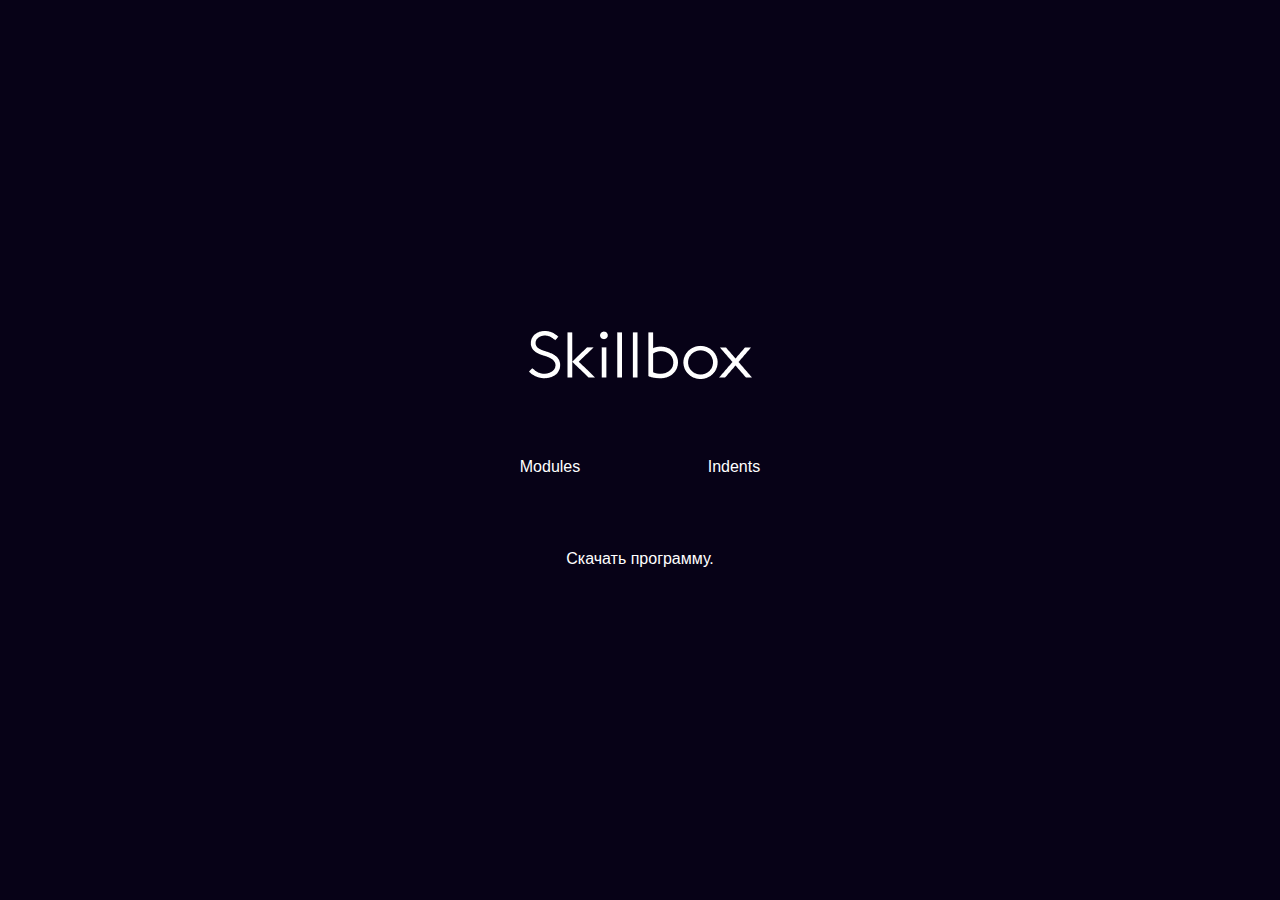
==== практическая 3/index.html @ 596ae026 "3" ====
<!DOCTYPE html>
<html lang="ru">

<head>
    <meta charset="UTF-8">
    <meta http-equiv="X-UA-Compatible" content="IE=edge">
    <meta name="viewport" content="width=device-width, initial-scale=1.0">
    <title>Практическая 3</title>
    <link rel="stylesheet" href="css/style.css">
    <link rel="stylesheet" href="css/normalize.css">
</head>

<body>
   
    <div class="main-content">
        <div class="logo">
            <a href="https://skillbox.ru/" target="_blank"><img src="img/logo-light.png"></a>
        </div>
        <div class="section">
            <a class="link1" href="#">Modules</a>
            <a class="link1" href="article.html">Indents</a>
        </div>

        <a href="skillbox.docx" download>Скачать программу.</a>

    
</div>
</body>
</html>
---- практическая 3/css/style.css ----
html {
	box-sizing: border-box;
}

*,
*::before,
*::after {
	box-sizing: inherit;
}

a {
	color: inherit;
	text-decoration: none;
}

img {
	max-width: 100%;
    
}

body {
    font-family: 'font', sans-serif;
}

.main-content {
    display: flex;
    flex-direction: column;
    align-items: center;
    justify-content: center;
    min-height: 100vh;
    color: #fff;
    background-color: #070217;
}

.logo {
    margin-bottom: 50px;
}

.section {
    margin-bottom: 50px;
}

.link1 {
    display: inline-block;
    padding-top: 24px;
    padding-bottom: 24px;
    padding-left: 49px;
    padding-right: 49px;
    margin-right: 25px;
}

.link1:last-child {
    margin-right: 0px;
}

.container {
    margin: 0 auto;
    padding: 80px 0;
    width: 1170px;
}

.p {
    margin: 0;
    margin-bottom: 40px;
    width: 872px;
}

.h1 {
    margin: 0;
    margin-bottom: 40px;
}


/* p {
    margin: 0px;
    margin-bottom: 40px;
    width: 872px;
} */
/* .otstup {
    display: inline-block;
    
} */

/* h1 {
    margin-bottom: 40px;
} */

.grey {
    border-radius: 20px;
    padding: 30px;
    background-color: #f3f3f3;
    margin-bottom: 40px;
    
}

.grey:last-child {
    margin-bottom: 0px;
}

.pgrey {
    margin: 0;
    margin-bottom: 10px;
    width: 692px;
}

.h2 {
    margin: 0;
    margin-bottom: 10px;
}

.h3 {
    margin: 0;
    margin-bottom: 10px;
}
/* h2,h3 {
    margin-bottom: 10px;
}  */

/* ul,ol {
    padding-left: 15px;
}

li {
    margin-bottom: 20px;
} */
.ul {
    padding-left: 15px;
}

.li {
    margin-bottom: 20px; 
}

.li:last-child {
    margin-bottom: 0px;
}

.img {
    margin-bottom: 40px;
}

.figure {
    display: inline-block;
    margin-bottom: 40px;
    width: 872px;
}
/* figure {
    display: inline-block;
    margin-bottom: 40px;
    width: 872px;
}

header {
    position: fixed;
    left: 0;
    top: 0;
    width: 100%;
    padding: 10px 0;
    background-color: gray;
    
} */
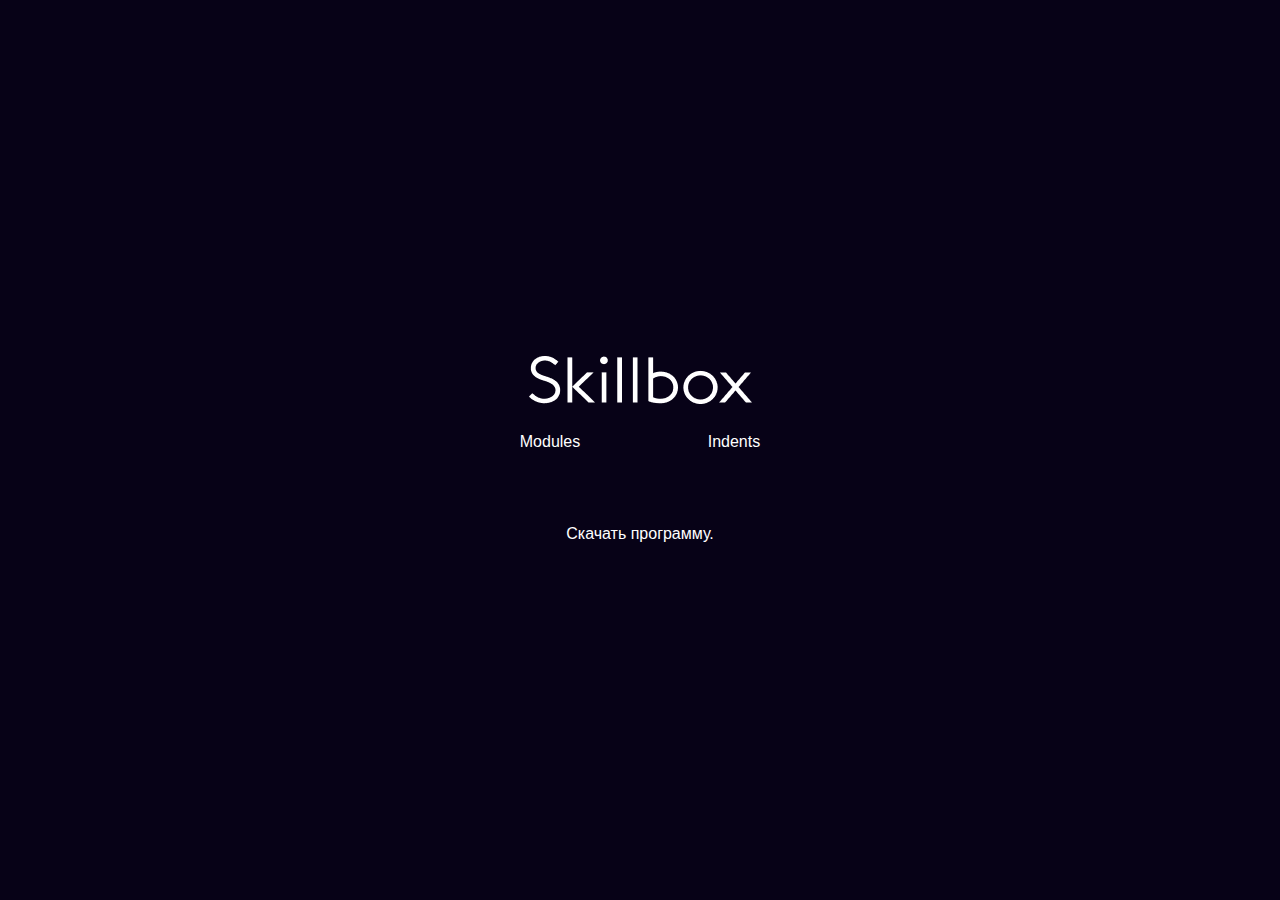
==== commit 9e7c9316: "3" ====
--- a/практическая 3/index.html
+++ b/практическая 3/index.html
@@ -6,24 +6,18 @@
     <meta http-equiv="X-UA-Compatible" content="IE=edge">
     <meta name="viewport" content="width=device-width, initial-scale=1.0">
     <title>Практическая 3</title>
+    <link rel="stylesheet" href="css/normalize.css">
     <link rel="stylesheet" href="css/style.css">
-    <link rel="stylesheet" href="css/normalize.css">
 </head>
 
 <body>
-   
     <div class="main-content">
-        <div class="logo">
-            <a href="https://skillbox.ru/" target="_blank"><img src="img/logo-light.png"></a>
-        </div>
+        <a href="https://skillbox.ru/" target="_blank"><img src="img/logo-light.png"></a>
         <div class="section">
             <a class="link1" href="#">Modules</a>
             <a class="link1" href="article.html">Indents</a>
         </div>
-
-        <a href="skillbox.docx" download>Скачать программу.</a>
-
-    
-</div>
+        <a href="skillbox.docx" download>Скачать программу.</a>   
+    </div>
 </body>
 </html>--- a/практическая 3/css/style.css
+++ b/практическая 3/css/style.css
@@ -70,21 +70,6 @@
     margin-bottom: 40px;
 }
 
-
-/* p {
-    margin: 0px;
-    margin-bottom: 40px;
-    width: 872px;
-} */
-/* .otstup {
-    display: inline-block;
-    
-} */
-
-/* h1 {
-    margin-bottom: 40px;
-} */
-
 .grey {
     border-radius: 20px;
     padding: 30px;
@@ -112,17 +97,7 @@
     margin: 0;
     margin-bottom: 10px;
 }
-/* h2,h3 {
-    margin-bottom: 10px;
-}  */
 
-/* ul,ol {
-    padding-left: 15px;
-}
-
-li {
-    margin-bottom: 20px;
-} */
 .ul {
     padding-left: 15px;
 }
@@ -140,22 +115,6 @@
 }
 
 .figure {
-    display: inline-block;
     margin-bottom: 40px;
     width: 872px;
 }
-/* figure {
-    display: inline-block;
-    margin-bottom: 40px;
-    width: 872px;
-}
-
-header {
-    position: fixed;
-    left: 0;
-    top: 0;
-    width: 100%;
-    padding: 10px 0;
-    background-color: gray;
-    
-} */